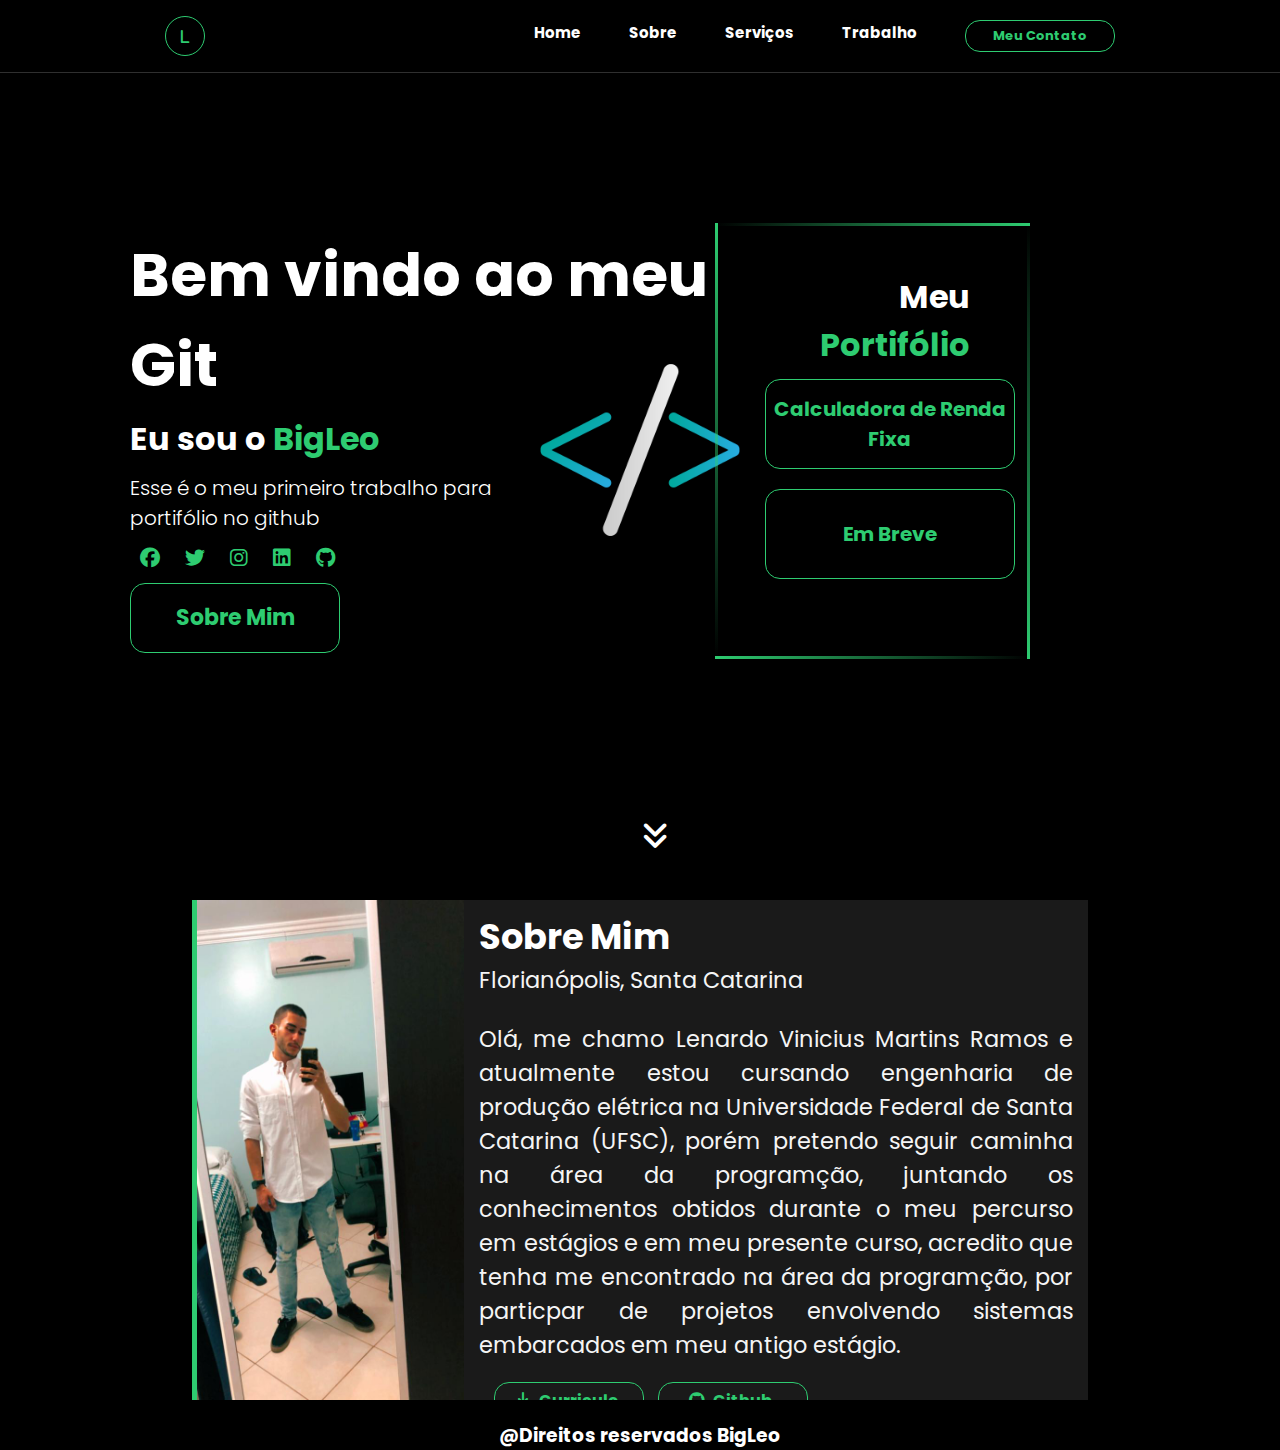
==== Home/Index.html @ 9f1f712a "calculator" ====
<!DOCTYPE html>
<html lang="en">
<head>
    <meta charset="UTF-8">
    <meta http-equiv="X-UA-Compatible" content="IE=edge">
    <meta name="viewport" content="width=device-width, initial-scale=1.0">
    <link rel="stylesheet" href="https://cdnjs.cloudflare.com/ajax/libs/font-awesome/6.1.0/css/all.min.css">
    <link rel="stylesheet" href="Style.css">
    <title>Portifolio Git</title>
</head>

<body>
    <script src="script.js"></script>
    <div class="backgorund">
        <header>
            <div class="logo">
                <i class="fa-solid fa-l"></i>
            </div> <!--Logo-->
            
            <div class="cabeçalho-link">
                <li>
                    <a href="#">Home</a>
                </li>
                <li>
                    <a href="#">Sobre</a>
                </li>
                <li>
                    <a href="#">Serviços</a>
                </li>
                <li>
                    <a href="#">Trabalho</a>
                </li>
                <button>Meu Contato</button>
            </div>
        </header>
        
        <div class="container-text">
            <div class="text">
                <h3>Bem vindo ao meu Git</h3>
                <h1>Eu sou o <span>BigLeo</span> <span id="typing-line"></span> </h1>
                <p>Esse é o meu primeiro trabalho para <br> portifólio no github</p>

                <div class="redes-sociais">
                    <a href="https://www.facebook.com/leonardo.martins.5454021">
                        <i class="fa-brands fa-facebook"></i>
                    </a>
                    <a href="https://twitter.com/BigLeo_twiter">
                        <i class="fa-brands fa-twitter"></i>
                    </a>
                    <a href="https://www.instagram.com/leo.ramoss_/">
                        <i class="fa-brands fa-instagram"></i>
                    </a>
                    <a href="https://www.linkedin.com/in/leonardo-vinicius-martins-ramos-426b67207/">
                        <i class="fa-brands fa-linkedin"></i>
                    </a>
                    <a href="https://github.com/BigLeoo">
                        <i class="fa-brands fa-github"></i>
                    </a>
                </div>
                <button class="btn" onclick="scrollDown()">Sobre Mim</button>
            </div>

            <div class="portifolio">
                <span id="top-line"></span>
                <span id="right-line"></span>
                <span id="bottom-line"></span>
                <span id="left-line"></span>
                <h1>Meu <span>Portifólio</span></h1>
                <button class="btn-portifolio">Calculadora de Renda Fixa</button>
                <button class="btn-portifolio2">Em Breve</button>
            </div>

        </div>        

        <div id='arrow-container'>
            <i class="fa-solid fa-angles-down bounce"></i>
        </div>

    </div>

    <div id="after-background">
        <div id="aboutme-container">
            <img src="Leonardo.jpeg" alt="" id="photo">
            <div id="about">
                <h2>Sobre Mim</h2>
                <p>Florianópolis, Santa Catarina</p> <br>
                <p>Olá, me chamo Lenardo Vinicius Martins Ramos e atualmente estou cursando engenharia de produção elétrica na Universidade Federal de Santa Catarina
                    (UFSC), porém pretendo seguir caminha na área da programção, juntando os conhecimentos obtidos durante o meu percurso em estágios e em meu presente curso, 
                    acredito que tenha me encontrado na área da programção, por particpar de projetos envolvendo sistemas embarcados em meu antigo estágio.
                </p>
                <div id="btn-position">
                    <a href="LeonardoVinicius_MartinsRamos_Currículo (1).pdf" download="LeonardoVinicius_MartinsRamos_Currículo">
                        <button> <i class="fa-solid fa-download"></i>
                            <span>Curriculo</span> 
                        </button>
                    </a>
                    
                    <a href="https://github.com/BigLeoo">
                        <button><i class="fa-brands fa-github"></i>
                        <span>Github</span>
                    </button>
                </a>
                    
                </div>
            </div>
            
        </div>
    
        <footer>
                <h3>@Direitos reservados BigLeo</h3>
        </footer>

    </div>

</body>
</html>
---- Home/Style.css ----
@import url('https://fonts.googleapis.com/css2?family=EB+Garamond:wght@400;600&family=Poppins:ital,wght@0,100;0,200;0,300;0,400;0,500;0,600;0,700;0,800;0,900;1,100;1,200;1,300;1,400;1,500;1,600;1,700;1,800;1,900&family=The+Nautigal&display=swap');
/* @import url('https://cdnjs.cloudflare.com/ajax/libs/font-awesome/6.1.0/css/all.min.css'); */

*{ /*config geral*/
    margin: 0;
    padding: 0;
    box-sizing: border-box;
    text-decoration: none;
    list-style: none; /*Tira o Estlo das lista*/
    font-family: "Poppins", sans-serif;
}

/* ---------Body------------------- */

.backgorund{
    background: linear-gradient(rgba(0,0,0,0.5), rgba(0,0,0,0.5));
    background-image: url(DEV-CODE-4K.png);
    background-size: cover;
    background-position: center;
    background-repeat: no-repeat;
    background-attachment: local;
    width: 100%;
    height: 100vh;
    position: relative;
    /* padding-bottom: 100px; altura do footer */
    /* overflow: hidden; */
}

/* ---------------- header ----------------- */

header{
    display: flex;
    justify-content: space-around;
    max-width: 100%;
    align-items: center;
    text-align: center;
    padding: 1rem 0 1rem 0;
    border-bottom: 0.001rem solid rgba(128, 128, 128, 0.363);
}

.cabeçalho-link{
    display: flex;
    gap: 3rem;
    font-weight: 300;
    cursor: pointer;
}

.cabeçalho-link a{  /*Costumização dos links dentro da classe cabeçalho*/
    color: white;
    font-size: 15px;
    font-weight: bold;
}

.cabeçalho-link a:hover{ /*Costumização dos links, quando passa o mouse por cima, dentro da classe cabeçalho*/
    color: #2ecc71;
    transition: 0.3s all;
}

.logo{
    height: 40px;
    width: 40px;
    background: transparent;
    border: 1px solid #2ecc71;
    color: #2ecc71;
    border-radius: 50%;
    display: inline-flex;
    align-items: center;
    justify-content: center;
    font-size: 15px;
    cursor: pointer; /*sai do ponteiro para mao*/
}

.logo:hover{
    background-color: #2ecc71;
    color: white;
    transition: 0.3s all;
}

button{
    font-weight: bold;
    color: #2ecc71;
    background: transparent;
    border: solid 1px #2ecc71;
    padding: 5px;
    border-radius: 15px;
    font-size: 13px;
    width: 150px;
    cursor: pointer;
}

button:hover{
    background-color: #2ecc71;
    color: white;
    transition: 0.5s;
    cursor: pointer;
}

/* ------------------- conteudo ------------------------- */

.container-text{
    /* background-color: white; */
    padding: 150px 0 0 130px; /*top right above left*/
    display: flex;
    /* justify-content: center; */
    align-items: center;

}

.text h3{
    color: white;
    font-size: 60px;
}

.text h1{
    color: white;
    margin-top: 5px;
}

.text span{
    color: #2ecc71;
    /* border-right: 3px solid white; */
    /* margin: 0 10px; */
    /* animation: typing 2s steps(13), cursor 500ms infinite step-end alternate; */
}



@keyframes typing {
    from {
        width: 0;
    }
}

@keyframes cursor {
    50% {
        border-color: transparent;
    }
}

.text p{
    color: white;
    font-size: 20px;
    font-weight: 300;
    margin-top: 10px;
    margin-bottom: 10px;
}

.redes-sociais a{
    /* background-color: blue; */
    color: #2ecc71;
    padding: 10px;
    font-size: 20px;
    /* margin-top: 5px; */
}

.btn{
    margin-top: 10px;
    font-size: 22px;
    height: 70px;
    width: 210px;
}

/* ------------------------ Portifolio ---------------------------------- */

.portifolio{
    text-align: right;
    margin-left: auto;
    margin-right: 250px;
    position: relative;
    /* background-color: blue; */
    padding: 50px 50px 80px 50px;
    overflow: hidden;
    display: block;
}

#top-line{
    position: absolute;
    top: 0;
    left: 0;
    width: 100%;
    height: 3px;
    background: linear-gradient(to right, transparent, #2ecc71);
    animation: topline 2s linear infinite;
}

@keyframes topline{
    0%{
        transform: translateX(-100%);
    }
    100%{
        transform: translateX(100%);
    }
}

#right-line{
    position: absolute;
    top: 0;
    right: 0;
    width: 3px;
    height: 100%;
    background: linear-gradient(to bottom, transparent, #2ecc71);
    animation: rightline 2s linear infinite;
    animation-delay: 1s;
}

@keyframes rightline{
    0%{
        transform: translatey(-100%);
    }
    100%{
        transform: translatey(100%);
    }
}

#bottom-line{
    position: absolute;
    bottom: 0; /* Usar bottom 0, nao top 100% */
    left: 0;
    width: 100%;
    height: 3px;
    background: linear-gradient(to left, transparent, #2ecc71);
    animation: bottomline 2s linear infinite;
}

@keyframes bottomline{
    0%{
        transform: translateX(100%);
    }
    100%{
        transform: translateX(-100%);
    }
}

#left-line{
    position: absolute;
    top: 0;
    left: 0;
    width: 3px;
    height: 100%;
    background: linear-gradient(to top, transparent, #2ecc71);
    animation: leftline 2s linear infinite;
    animation-delay: 1s;
}

@keyframes leftline{
    0%{
        transform: translatey(100%);
    }
    100%{
        transform: translatey(-100%);
    }
}

.portifolio h1{
    color: white;
    margin-right: 10px;
}

.portifolio span{
    color: #2ecc71;
}

.btn-portifolio{
    font-size: 20px;
    width: 250px;
    height: 90px;
    margin-top: 10px;
}

.btn-portifolio2{
    font-size: 20px;
    width: 250px;
    height: 90px;
    margin-top: 20px;
    display: block;
}

/*----------------- Container sobre mim---------------------- */
/* #container-sobre{
    background-color: gray;
    color: white;
    margin-top: 50px;
    width: 1000px;

} */

/* ----------------------- divisoria de pagina ---------------- */

/* #circle-container{
    display: block;
	position: relative;
    margin: auto;
	top: 50%;
	left: 50%;
	transform: translate(-50%,-50%);
    color: black;
}

#semi-circle{
	background-color: #fff;
     color: black;
	width: 220px;
	height: 110px;
	border-radius: 120px 120px 0 0;
    margin: auto;
} */

/* ------------------ bounce arrow ---------------------- */
#arrow-container{
    /* background-color: white; */
    overflow: hidden;
    position: absolute;
    bottom: 0;
    left: 50%;
    right: 50%;
    margin: auto;
    margin-bottom: 30px;
    text-align: center;
    width: 30px;
    height: 50px;
}

.bounce{
    font-size: 30px;
    animation: bounce 1.5s infinite;
    color: white;
}

@keyframes bounce{
    0% {
        transform: translateY(-100%);
    }
    100% {
        transform: translateY(100%);
        color: transparent;
    }
}

/* ------------------------- about me ------------------- */
#after-background{
    background-color: black;
    padding: 0 0 50px 0;
    position: relative;
}

#aboutme-container{
    /* background-color: rgb(255, 228, 228); */
    border-left: 5px solid #2ecc71;
    /* border-radius: 2rem; */
    background-color: rgb(26, 26, 26);
    width: 70%;
    height: 500px;
    margin: auto;
    display: flex;
    overflow: hidden;
    position: relative;
}

#photo{
    display: block;
    width: 30%;
    height: 100%;
}

#about{
    display: block;
    margin: 10px 15px 10px;
    color: whitesmoke;
}

#about h2{
    color: white;
    font-size: 2.2rem;
}

#about p{
    font-size: 1.4rem;
    text-align: justify;
}

#about button{
    font-size: 1rem;
    margin-left: 10px;
}

#btn-position{
    margin: 20px 5px 5px;
}

#btn-position span{
    margin: 0 5px;
}

/* ------------------- Footer ----------------------*/

footer{
    /* background-color: blue; */
    color: white;
    position: absolute;
    bottom: 0;
    width: 100%;
    text-align: center;
    margin: 10px 0 0 0;
    /* height: 100px; */
}
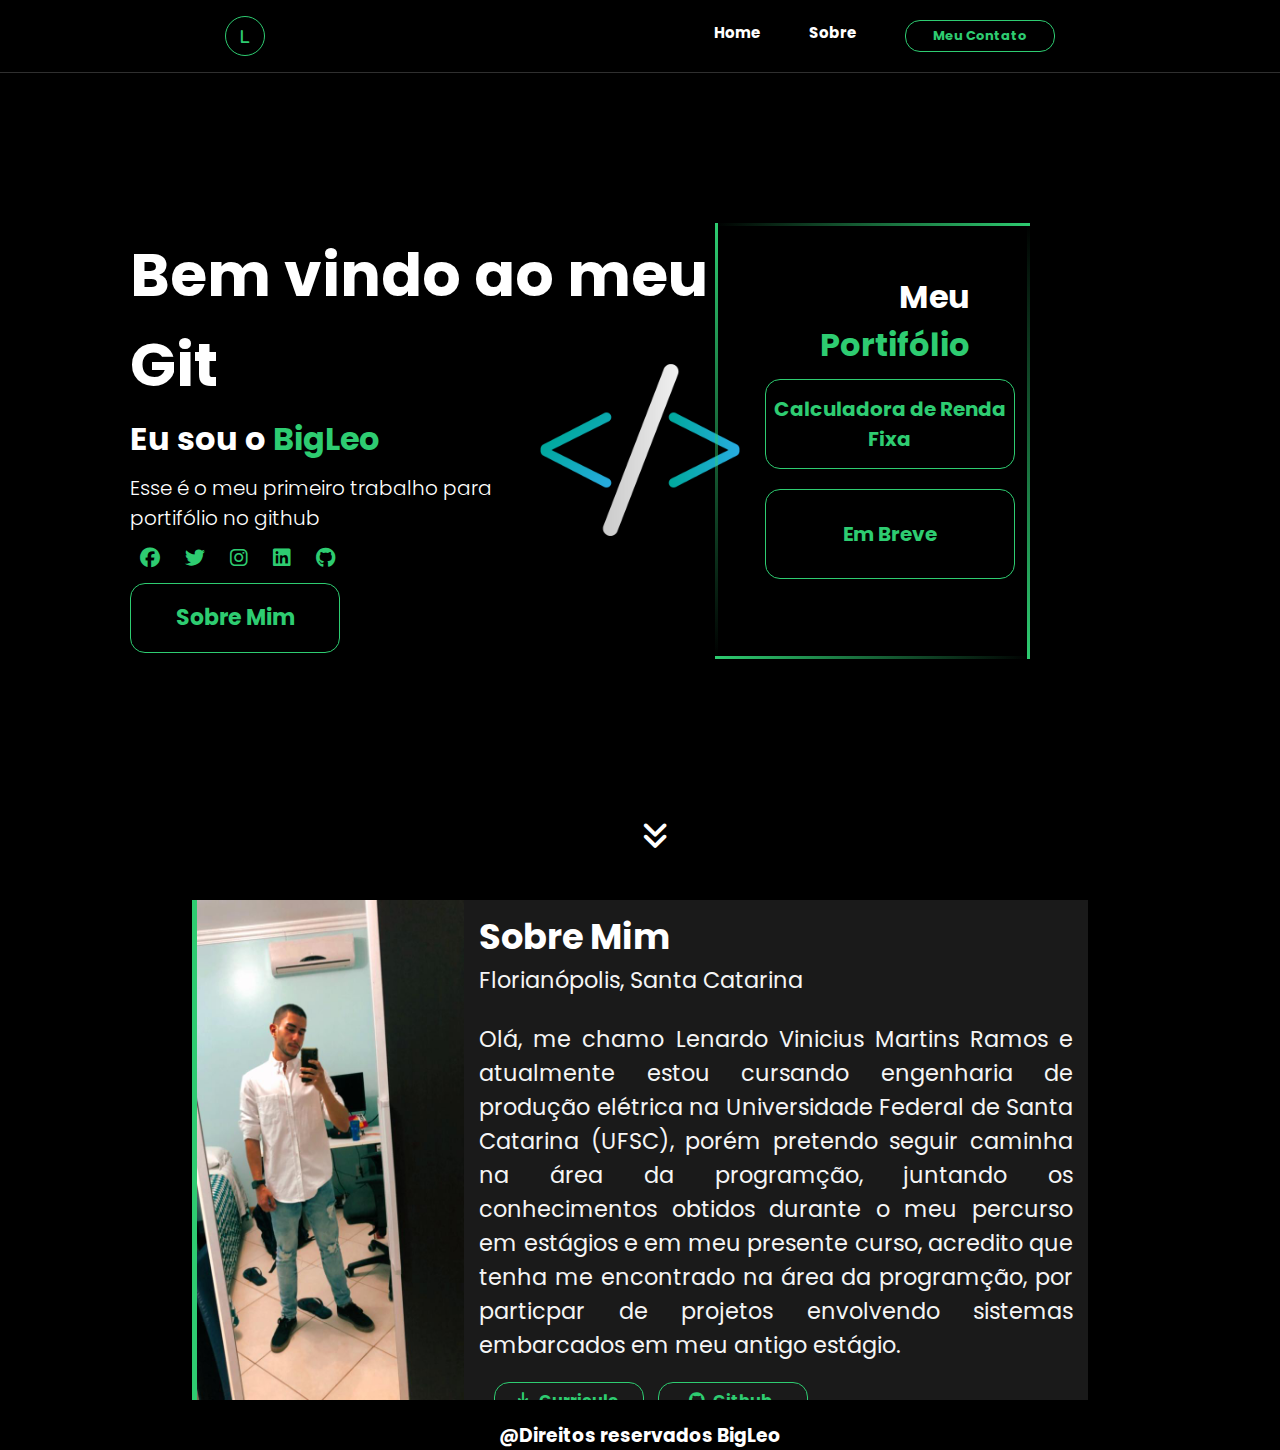
==== commit 17b68f2b: "update" ====
--- a/Home/Index.html
+++ b/Home/Index.html
@@ -10,7 +10,7 @@
 </head>
 
 <body>
-    <script src="script.js"></script>
+    <script src="/Home/script.js"></script>
     <div class="backgorund">
         <header>
             <div class="logo">
@@ -24,12 +24,12 @@
                 <li>
                     <a href="#">Sobre</a>
                 </li>
-                <li>
+                <!-- <li>
                     <a href="#">Serviços</a>
                 </li>
                 <li>
                     <a href="#">Trabalho</a>
-                </li>
+                </li> -->
                 <button>Meu Contato</button>
             </div>
         </header>
@@ -66,7 +66,7 @@
                 <span id="bottom-line"></span>
                 <span id="left-line"></span>
                 <h1>Meu <span>Portifólio</span></h1>
-                <button class="btn-portifolio">Calculadora de Renda Fixa</button>
+                <a href="/Calculator_Money/calculator.html"><button class="btn-portifolio">Calculadora de Renda Fixa</button></a>
                 <button class="btn-portifolio2">Em Breve</button>
             </div>
 
@@ -80,7 +80,7 @@
 
     <div id="after-background">
         <div id="aboutme-container">
-            <img src="Leonardo.jpeg" alt="" id="photo">
+            <img src="/Home/img/Leonardo.jpeg" alt="" id="photo">
             <div id="about">
                 <h2>Sobre Mim</h2>
                 <p>Florianópolis, Santa Catarina</p> <br>
@@ -89,7 +89,7 @@
                     acredito que tenha me encontrado na área da programção, por particpar de projetos envolvendo sistemas embarcados em meu antigo estágio.
                 </p>
                 <div id="btn-position">
-                    <a href="LeonardoVinicius_MartinsRamos_Currículo (1).pdf" download="LeonardoVinicius_MartinsRamos_Currículo">
+                    <a href="/Home/doc/LeonardoVinicius_MartinsRamos_Currículo (1).pdf" download="LeonardoVinicius_MartinsRamos_Currículo">
                         <button> <i class="fa-solid fa-download"></i>
                             <span>Curriculo</span> 
                         </button>
--- a/Home/Style.css
+++ b/Home/Style.css
@@ -14,7 +14,7 @@
 
 .backgorund{
     background: linear-gradient(rgba(0,0,0,0.5), rgba(0,0,0,0.5));
-    background-image: url(DEV-CODE-4K.png);
+    background-image: url(/Home/img/DEV-CODE-4K.png);
     background-size: cover;
     background-position: center;
     background-repeat: no-repeat;
@@ -401,6 +401,8 @@
     width: 100%;
     text-align: center;
     margin: 10px 0 0 0;
-    /* height: 100px; */
-}
-
+}
+
+@media screen and (max-width: 1372) {
+    
+}